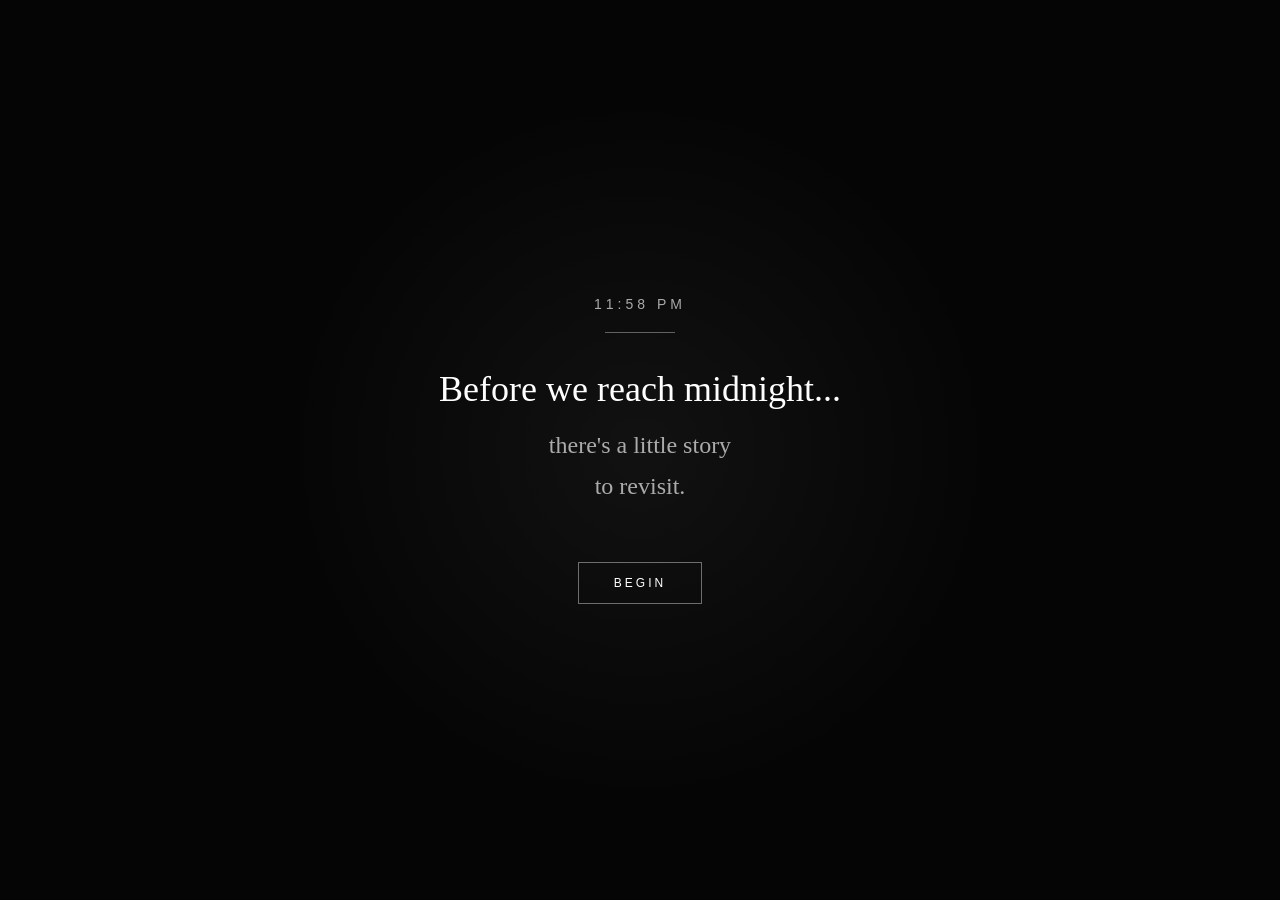
==== index.html @ 116c91fc "Initial birthday website" ====
<!DOCTYPE html>
<html lang="en">

<head>
    <meta charset="UTF-8">
    <meta name="viewport" content="width=device-width, initial-scale=1.0">

    <title>Before Midnight</title>

    <link rel="stylesheet" href="css/style.css">
</head>

<body>

    <main class="opening-page">

        <div class="time">
            11:58 PM
        </div>

        <div class="line"></div>

        <section class="intro">

            <p class="intro-title">
                Before we reach midnight...
            </p>

            <p class="intro-subtitle">
                there's a little story<br>
                to revisit.
            </p>

        </section>

        <button id="beginBtn">
            BEGIN
        </button>

    </main>

    <script src="js/content.js"></script>
    <script src="js/main.js"></script>

</body>

</html>
---- css/style.css ----
* {
    margin: 0;
    padding: 0;
    box-sizing: border-box;
}

body {
    background: #050505;
    color: white;
    font-family: Georgia, serif;
    overflow: hidden;
}


/* Main Page */

.opening-page {
    width: 100%;
    height: 100vh;

    display: flex;
    flex-direction: column;
    align-items: center;
    justify-content: center;

    position: relative;

    background:
        radial-gradient(
            circle at center,
            rgba(255, 255, 255, 0.05),
            transparent 45%
        ),
        #050505;

    transition: opacity 1.2s ease;
}


/* Time */

.time {
    font-family: Arial, sans-serif;

    font-size: 14px;

    letter-spacing: 4px;

    color: rgba(255, 255, 255, 0.65);

    opacity: 0;

    animation: fadeIn 2s ease forwards;
}


/* Line */

.line {
    width: 70px;
    height: 1px;

    background: rgba(255, 255, 255, 0.35);

    margin: 20px 0 35px;

    opacity: 0;

    animation: fadeIn 2s ease 0.8s forwards;
}


/* Main Text */

.intro {
    text-align: center;
}


.intro-title {
    font-size: clamp(22px, 4vw, 36px);

    font-weight: 400;

    opacity: 0;

    animation: fadeUp 1.5s ease 1.2s forwards;
}


.intro-subtitle {
    margin-top: 15px;

    font-size: clamp(17px, 3vw, 24px);

    line-height: 1.7;

    color: rgba(255, 255, 255, 0.65);

    opacity: 0;

    animation: fadeUp 1.5s ease 1.8s forwards;
}


/* Begin Button */

#beginBtn {
    margin-top: 55px;

    padding: 13px 35px;

    background: transparent;

    border: 1px solid rgba(255, 255, 255, 0.4);

    color: white;

    font-size: 12px;

    letter-spacing: 3px;

    cursor: pointer;

    opacity: 0;

    animation: fadeUp 1.5s ease 2.5s forwards;

    transition:
        background 0.4s ease,
        border-color 0.4s ease,
        transform 0.4s ease;
}


#beginBtn:hover {
    background: rgba(255, 255, 255, 0.08);

    border-color: rgba(255, 255, 255, 0.8);

    transform: translateY(-2px);
}


/* Fade Out */

.fade-out {
    opacity: 0;
}


/* Fade In Animation */

@keyframes fadeIn {

    from {
        opacity: 0;
    }

    to {
        opacity: 1;
    }

}


/* Fade Up Animation */

@keyframes fadeUp {

    from {
        opacity: 0;
        transform: translateY(20px);
    }

    to {
        opacity: 1;
        transform: translateY(0);
    }

}


/* Mobile */

@media (max-width: 600px) {

    .intro-title {
        padding: 0 20px;
    }

    .intro-subtitle {
        padding: 0 20px;
    }

    #beginBtn {
        margin-top: 45px;
    }

}
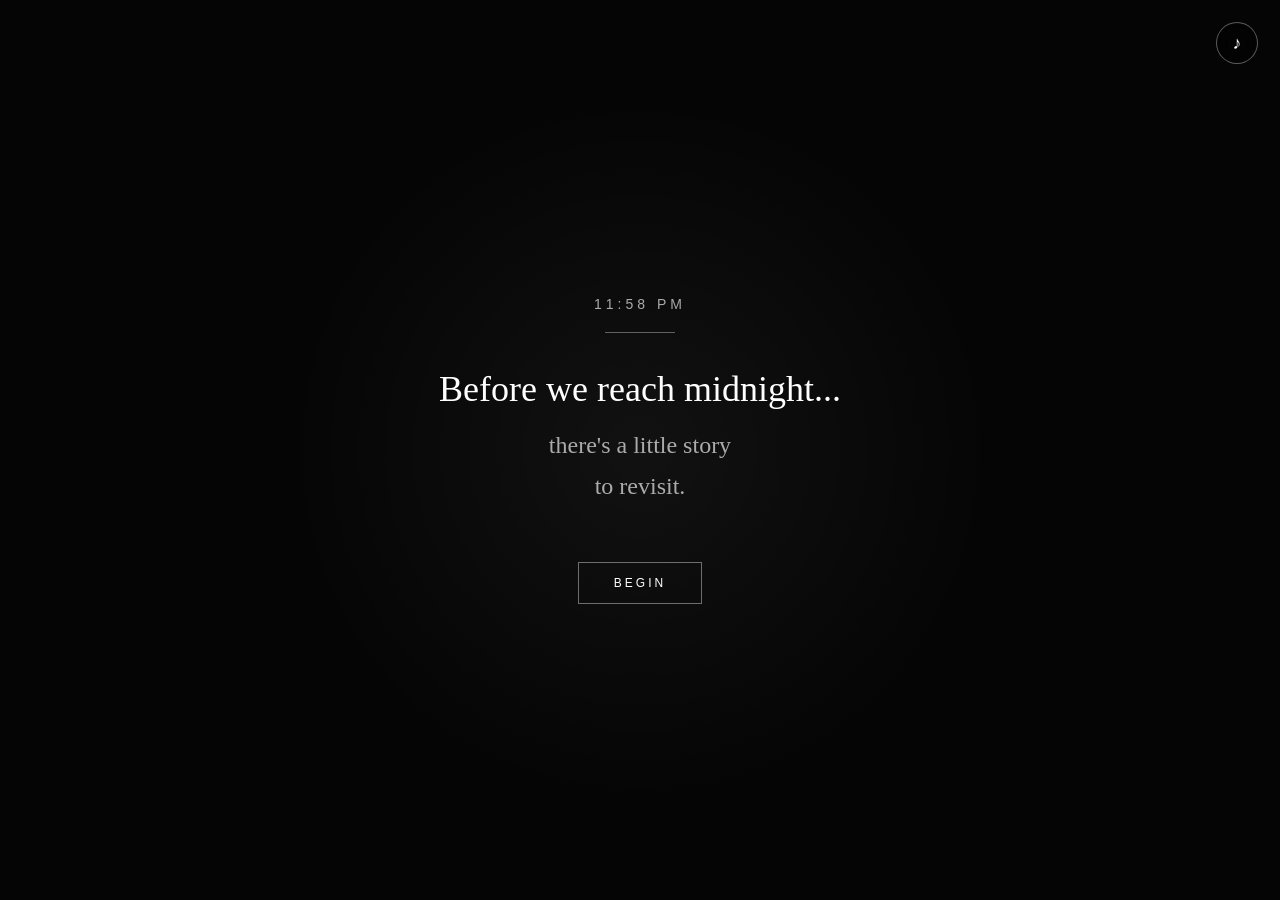
==== commit c9990be9: "Add music controls and birthday music" ====
--- a/index.html
+++ b/index.html
@@ -11,6 +11,16 @@
 </head>
 
 <body>
+
+    <!-- MUSIC BUTTON -->
+    <button
+        id="musicToggle"
+        class="music-toggle"
+        aria-label="Toggle music"
+    >
+        ♪
+    </button>
+
 
     <main class="opening-page">
 
@@ -39,6 +49,16 @@
 
     </main>
 
+
+    <!-- BACKGROUND MUSIC -->
+    <audio
+        id="backgroundMusic"
+        src="music/memories.mp3"
+        loop
+        preload="auto"
+    ></audio>
+
+
     <script src="js/content.js"></script>
     <script src="js/main.js"></script>
 
--- a/css/style.css
+++ b/css/style.css
@@ -197,4 +197,82 @@
         margin-top: 45px;
     }
 
+}
+/* ==========================================
+   MUSIC BUTTON
+========================================== */
+
+.music-toggle {
+    position: fixed;
+
+    top: 22px;
+    right: 22px;
+
+    width: 42px;
+    height: 42px;
+
+    border-radius: 50%;
+
+    border: 1px solid rgba(255, 255, 255, 0.35);
+
+    background: rgba(0, 0, 0, 0.35);
+
+    backdrop-filter: blur(10px);
+
+    color: white;
+
+    font-size: 18px;
+
+    cursor: pointer;
+
+    z-index: 9999;
+
+    display: flex;
+    align-items: center;
+    justify-content: center;
+
+    transition:
+        background 0.3s ease,
+        border-color 0.3s ease,
+        transform 0.3s ease;
+}
+
+
+.music-toggle:hover {
+
+    background:
+        rgba(255, 255, 255, 0.12);
+
+    border-color:
+        rgba(255, 255, 255, 0.7);
+
+    transform:
+        scale(1.05);
+}
+
+
+.music-toggle.playing {
+
+    box-shadow:
+        0 0 0 1px
+        rgba(255, 255, 255, 0.08),
+
+        0 0 18px
+        rgba(255, 255, 255, 0.12);
+}
+
+
+@media (max-width: 600px) {
+
+    .music-toggle {
+
+        top: 15px;
+        right: 15px;
+
+        width: 38px;
+        height: 38px;
+
+        font-size: 16px;
+    }
+
 }
